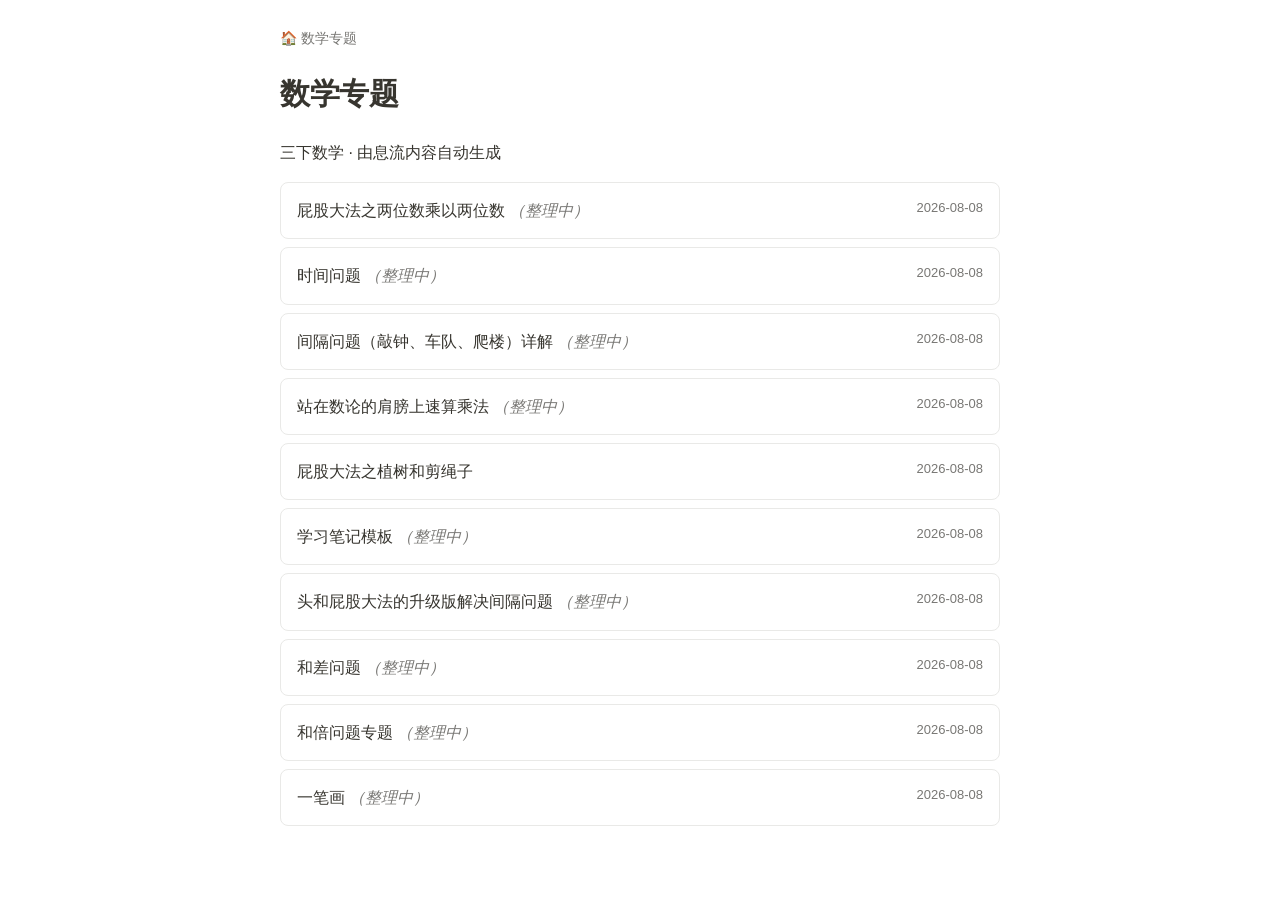
==== docs/index.html @ fc4178a6 "站点输出移到 docs/（Pages source 用 /docs）" ====
<!DOCTYPE html>
<html lang="zh-CN">
<head>
<meta charset="UTF-8">
<meta name="viewport" content="width=device-width, initial-scale=1.0">
<title>数学专题</title>
<link rel="stylesheet" href="assets/style.css">
</head>
<body>
<nav><a class="home" href="index.html">🏠 数学专题</a></nav>
<article>
<h1>数学专题</h1>
<p>三下数学 · 由息流内容自动生成</p>
<a class="card" href="pages/a25181d0-d029-411e-bc02-010993b1884b.html">屁股大法之两位数乘以两位数 <span class="empty">（整理中）</span><span class="date">2026-08-08</span></a><a class="card" href="pages/a63db2bf-3029-4b54-8594-6a467139599b.html">时间问题 <span class="empty">（整理中）</span><span class="date">2026-08-08</span></a><a class="card" href="pages/98ea7643-5ace-4d0b-9977-c75a7a152624.html">间隔问题（敲钟、车队、爬楼）详解 <span class="empty">（整理中）</span><span class="date">2026-08-08</span></a><a class="card" href="pages/23653849-86e4-49e6-be33-b2e25a4e878d.html">站在数论的肩膀上速算乘法 <span class="empty">（整理中）</span><span class="date">2026-08-08</span></a><a class="card" href="pages/6f23d35d-bc5d-4a59-b701-ecf6edbe09d7.html">屁股大法之植树和剪绳子<span class="date">2026-08-08</span></a><a class="card" href="pages/63472e79-939c-49f2-ad6c-864e7cb0b481.html">学习笔记模板 <span class="empty">（整理中）</span><span class="date">2026-08-08</span></a><a class="card" href="pages/30766aba-eb6c-470e-b20b-17cbdda6960b.html">头和屁股大法的升级版解决间隔问题 <span class="empty">（整理中）</span><span class="date">2026-08-08</span></a><a class="card" href="pages/a6103ff0-46d3-493b-adcc-7d93615872b6.html">和差问题 <span class="empty">（整理中）</span><span class="date">2026-08-08</span></a><a class="card" href="pages/bad37b16-abc4-40ac-9de4-62e10442814b.html">和倍问题专题 <span class="empty">（整理中）</span><span class="date">2026-08-08</span></a><a class="card" href="pages/ed88ece0-cc25-4ebe-9791-ae99f71c3c84.html">一笔画 <span class="empty">（整理中）</span><span class="date">2026-08-08</span></a>
</article>
</body>
</html>
---- docs/assets/style.css ----
/* Notion 风格 */
:root { --text: #37352f; --muted: #787774; --bg: #ffffff; --code-bg: #f7f6f3; --border: #e9e9e7; }
* { box-sizing: border-box; }
body { margin: 0; background: var(--bg); color: var(--text); font-family: -apple-system, "Segoe UI", "PingFang SC", "Microsoft YaHei", sans-serif; line-height: 1.7; }
nav { max-width: 760px; margin: 0 auto; padding: 24px 20px 0; }
nav a { color: var(--muted); text-decoration: none; font-size: 14px; }
nav a:hover { color: var(--text); }
article { max-width: 760px; margin: 0 auto; padding: 8px 20px 80px; font-size: 16px; }
h1, h2, h3, h4 { font-weight: 600; line-height: 1.3; letter-spacing: -0.01em; margin-top: 1.4em; }
h1 { font-size: 1.9em; margin-top: 0.5em; }
h2 { font-size: 1.4em; padding-bottom: 0.3em; border-bottom: 1px solid var(--border); }
a { color: #1976d2; text-decoration: none; }
a:hover { text-decoration: underline; }
code { background: var(--code-bg); border-radius: 4px; padding: 0.15em 0.4em; font-family: "SF Mono", Consolas, monospace; font-size: 0.88em; }
pre { background: var(--code-bg); border-radius: 8px; padding: 16px; overflow-x: auto; }
pre code { background: none; padding: 0; }
blockquote { margin: 1em 0; padding-left: 1em; border-left: 3px solid var(--border); color: var(--muted); }
table { border-collapse: collapse; width: 100%; margin: 1em 0; }
th, td { border: 1px solid var(--border); padding: 8px 12px; text-align: left; }
th { background: var(--code-bg); font-weight: 600; }
img { max-width: 100%; border-radius: 4px; }
hr { border: none; border-top: 1px solid var(--border); margin: 2em 0; }
ul, ol { padding-left: 1.5em; }
li { margin: 0.25em 0; }
/* 首页导航卡片 */
.card { display: block; padding: 14px 16px; border: 1px solid var(--border); border-radius: 8px; margin: 8px 0; color: var(--text); transition: background 0.15s; }
.card:hover { background: var(--code-bg); text-decoration: none; }
.card .date { color: var(--muted); font-size: 13px; float: right; }
.empty { color: var(--muted); font-style: italic; }
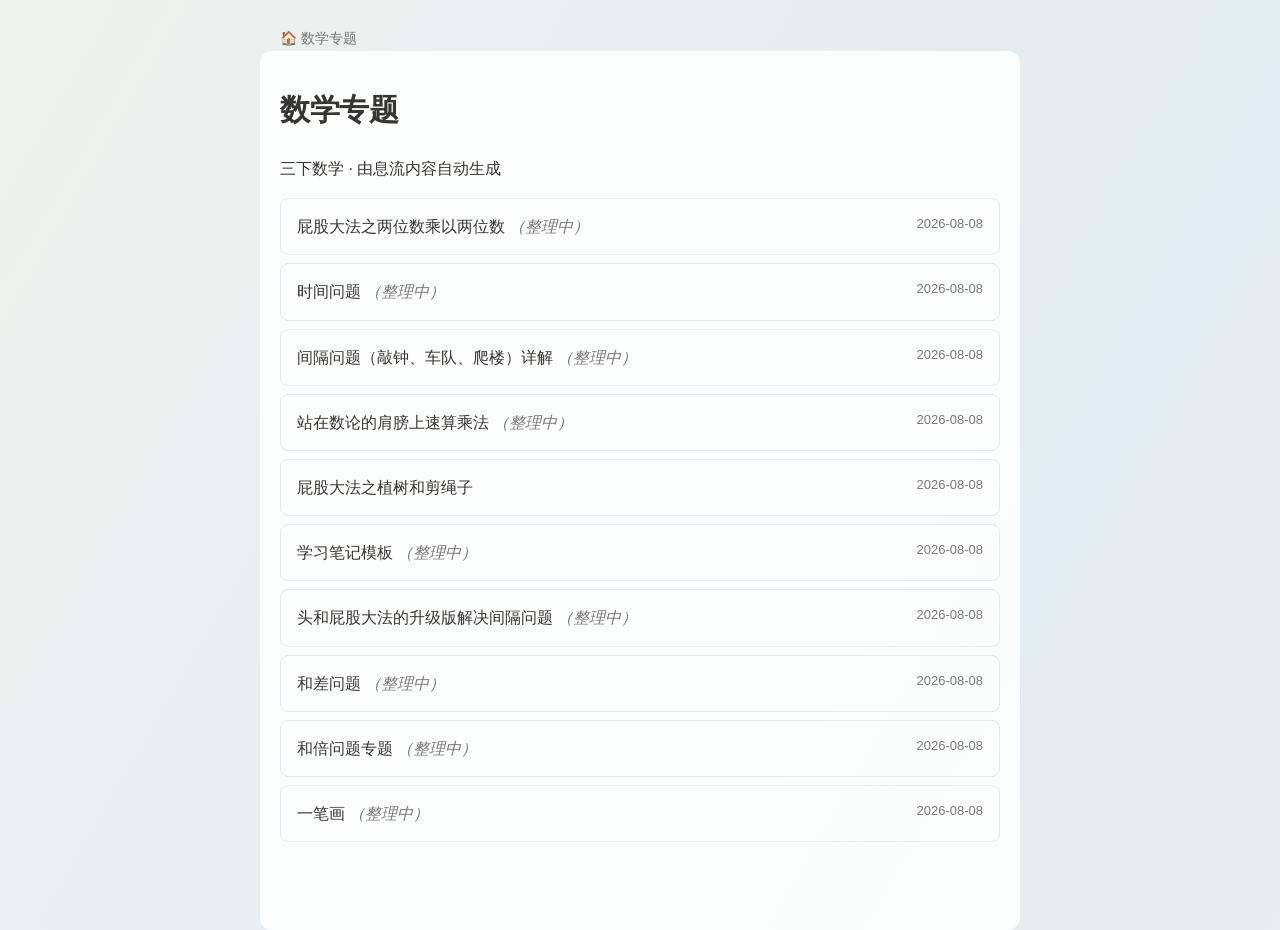
==== commit ecd44823: "添加柔和流动渐变背景" ====
--- a/docs/assets/style.css
+++ b/docs/assets/style.css
@@ -1,11 +1,11 @@
 /* Notion 风格 */
 :root { --text: #37352f; --muted: #787774; --bg: #ffffff; --code-bg: #f7f6f3; --border: #e9e9e7; }
 * { box-sizing: border-box; }
-body { margin: 0; background: var(--bg); color: var(--text); font-family: -apple-system, "Segoe UI", "PingFang SC", "Microsoft YaHei", sans-serif; line-height: 1.7; }
+body { margin: 0; background: linear-gradient(120deg, #eef2ee, #e3ecf2, #f4f1e8, #e8efea, #eef2ee); background-size: 300% 300%; animation: soft-flow 28s ease-in-out infinite; color: var(--text); font-family: -apple-system, "Segoe UI", "PingFang SC", "Microsoft YaHei", sans-serif; line-height: 1.7; }
 nav { max-width: 760px; margin: 0 auto; padding: 24px 20px 0; }
 nav a { color: var(--muted); text-decoration: none; font-size: 14px; }
 nav a:hover { color: var(--text); }
-article { max-width: 760px; margin: 0 auto; padding: 8px 20px 80px; font-size: 16px; }
+article { max-width: 760px; margin: 0 auto; padding: 24px 20px 80px; background: rgba(255, 255, 255, 0.88); border-radius: 12px; font-size: 16px; }
 h1, h2, h3, h4 { font-weight: 600; line-height: 1.3; letter-spacing: -0.01em; margin-top: 1.4em; }
 h1 { font-size: 1.9em; margin-top: 0.5em; }
 h2 { font-size: 1.4em; padding-bottom: 0.3em; border-bottom: 1px solid var(--border); }
@@ -27,3 +27,12 @@
 .card:hover { background: var(--code-bg); text-decoration: none; }
 .card .date { color: var(--muted); font-size: 13px; float: right; }
 .empty { color: var(--muted); font-style: italic; }
+/* 柔和流动渐变背景 */
+@keyframes soft-flow {
+  0% { background-position: 0% 50%; }
+  50% { background-position: 100% 50%; }
+  100% { background-position: 0% 50%; }
+}
+@media (prefers-reduced-motion: reduce) {
+  body { animation: none; }
+}
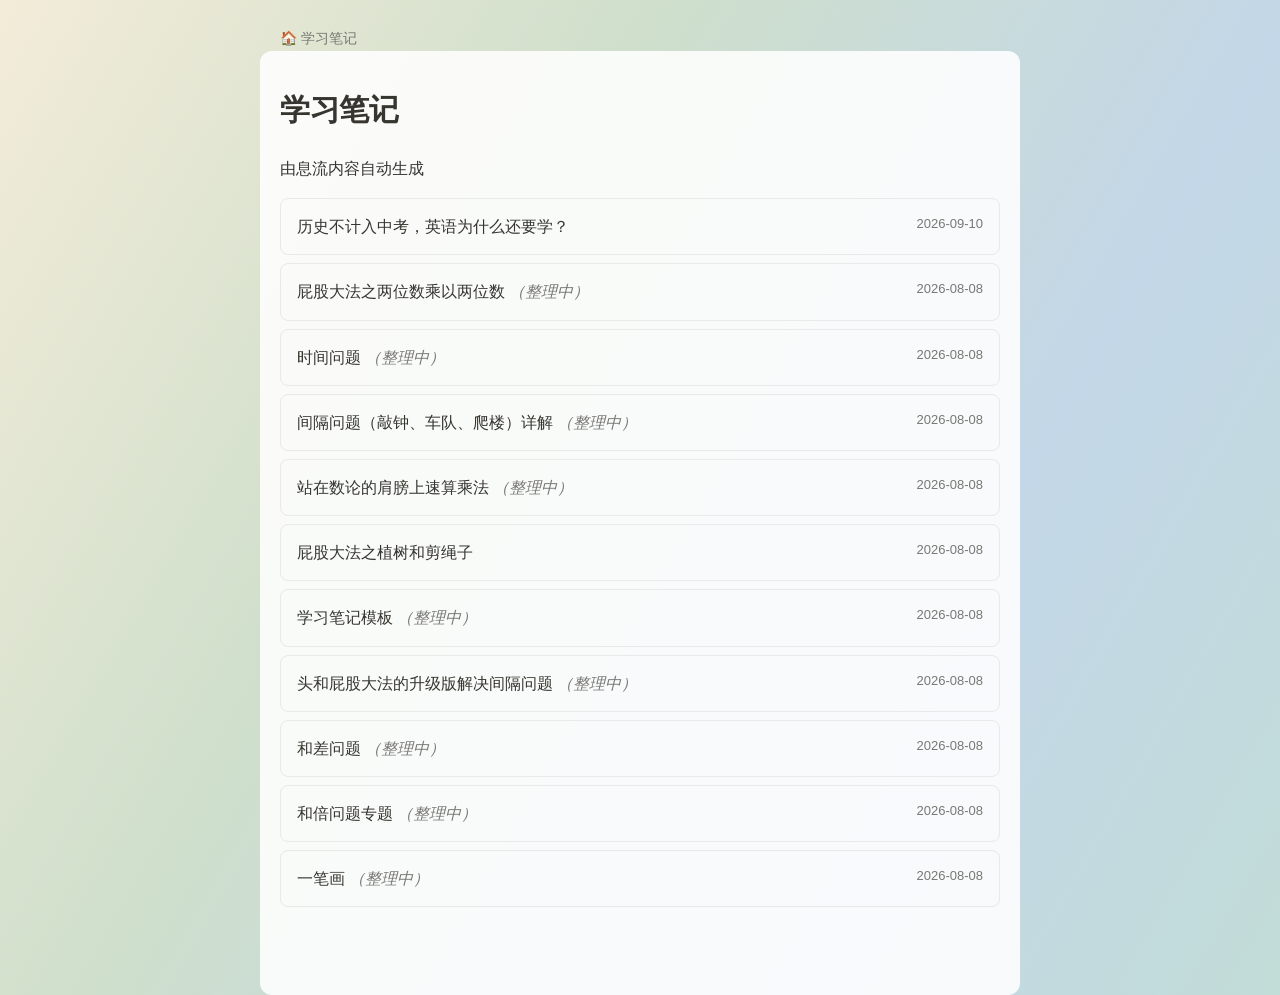
==== commit e3107323: "添加文章：历史不计入中考，英语为什么还要学？" ====
--- a/docs/index.html
+++ b/docs/index.html
@@ -3,14 +3,15 @@
 <head>
 <meta charset="UTF-8">
 <meta name="viewport" content="width=device-width, initial-scale=1.0">
-<title>数学专题</title>
+<title>学习笔记</title>
 <link rel="stylesheet" href="assets/style.css">
 </head>
 <body>
-<nav><a class="home" href="index.html">🏠 数学专题</a></nav>
+<nav><a class="home" href="index.html">🏠 学习笔记</a></nav>
 <article>
-<h1>数学专题</h1>
-<p>三下数学 · 由息流内容自动生成</p>
+<h1>学习笔记</h1>
+<p>由息流内容自动生成</p>
+<a class="card" href="pages/8817fd54-b742-44b1-afe8-75aaba82547a.html">历史不计入中考，英语为什么还要学？<span class="date">2026-09-10</span></a>
 <a class="card" href="pages/a25181d0-d029-411e-bc02-010993b1884b.html">屁股大法之两位数乘以两位数 <span class="empty">（整理中）</span><span class="date">2026-08-08</span></a><a class="card" href="pages/a63db2bf-3029-4b54-8594-6a467139599b.html">时间问题 <span class="empty">（整理中）</span><span class="date">2026-08-08</span></a><a class="card" href="pages/98ea7643-5ace-4d0b-9977-c75a7a152624.html">间隔问题（敲钟、车队、爬楼）详解 <span class="empty">（整理中）</span><span class="date">2026-08-08</span></a><a class="card" href="pages/23653849-86e4-49e6-be33-b2e25a4e878d.html">站在数论的肩膀上速算乘法 <span class="empty">（整理中）</span><span class="date">2026-08-08</span></a><a class="card" href="pages/6f23d35d-bc5d-4a59-b701-ecf6edbe09d7.html">屁股大法之植树和剪绳子<span class="date">2026-08-08</span></a><a class="card" href="pages/63472e79-939c-49f2-ad6c-864e7cb0b481.html">学习笔记模板 <span class="empty">（整理中）</span><span class="date">2026-08-08</span></a><a class="card" href="pages/30766aba-eb6c-470e-b20b-17cbdda6960b.html">头和屁股大法的升级版解决间隔问题 <span class="empty">（整理中）</span><span class="date">2026-08-08</span></a><a class="card" href="pages/a6103ff0-46d3-493b-adcc-7d93615872b6.html">和差问题 <span class="empty">（整理中）</span><span class="date">2026-08-08</span></a><a class="card" href="pages/bad37b16-abc4-40ac-9de4-62e10442814b.html">和倍问题专题 <span class="empty">（整理中）</span><span class="date">2026-08-08</span></a><a class="card" href="pages/ed88ece0-cc25-4ebe-9791-ae99f71c3c84.html">一笔画 <span class="empty">（整理中）</span><span class="date">2026-08-08</span></a>
 </article>
 </body>
--- a/docs/assets/style.css
+++ b/docs/assets/style.css
@@ -1,7 +1,7 @@
 /* Notion 风格 */
 :root { --text: #37352f; --muted: #787774; --bg: #ffffff; --code-bg: #f7f6f3; --border: #e9e9e7; }
 * { box-sizing: border-box; }
-body { margin: 0; background: linear-gradient(120deg, #eef2ee, #e3ecf2, #f4f1e8, #e8efea, #eef2ee); background-size: 300% 300%; animation: soft-flow 28s ease-in-out infinite; color: var(--text); font-family: -apple-system, "Segoe UI", "PingFang SC", "Microsoft YaHei", sans-serif; line-height: 1.7; }
+body { margin: 0; background: linear-gradient(120deg, #f3ecd9, #cfdfcb, #c3d7e8, #c2ddd5, #d3d9e4); background-size: 140% 140%; animation: soft-flow 15s ease-in-out infinite; color: var(--text); font-family: -apple-system, "Segoe UI", "PingFang SC", "Microsoft YaHei", sans-serif; line-height: 1.7; }
 nav { max-width: 760px; margin: 0 auto; padding: 24px 20px 0; }
 nav a { color: var(--muted); text-decoration: none; font-size: 14px; }
 nav a:hover { color: var(--text); }
@@ -29,9 +29,9 @@
 .empty { color: var(--muted); font-style: italic; }
 /* 柔和流动渐变背景 */
 @keyframes soft-flow {
-  0% { background-position: 0% 50%; }
-  50% { background-position: 100% 50%; }
-  100% { background-position: 0% 50%; }
+  0% { background-position: 0% 30%; }
+  50% { background-position: 100% 70%; }
+  100% { background-position: 0% 30%; }
 }
 @media (prefers-reduced-motion: reduce) {
   body { animation: none; }
